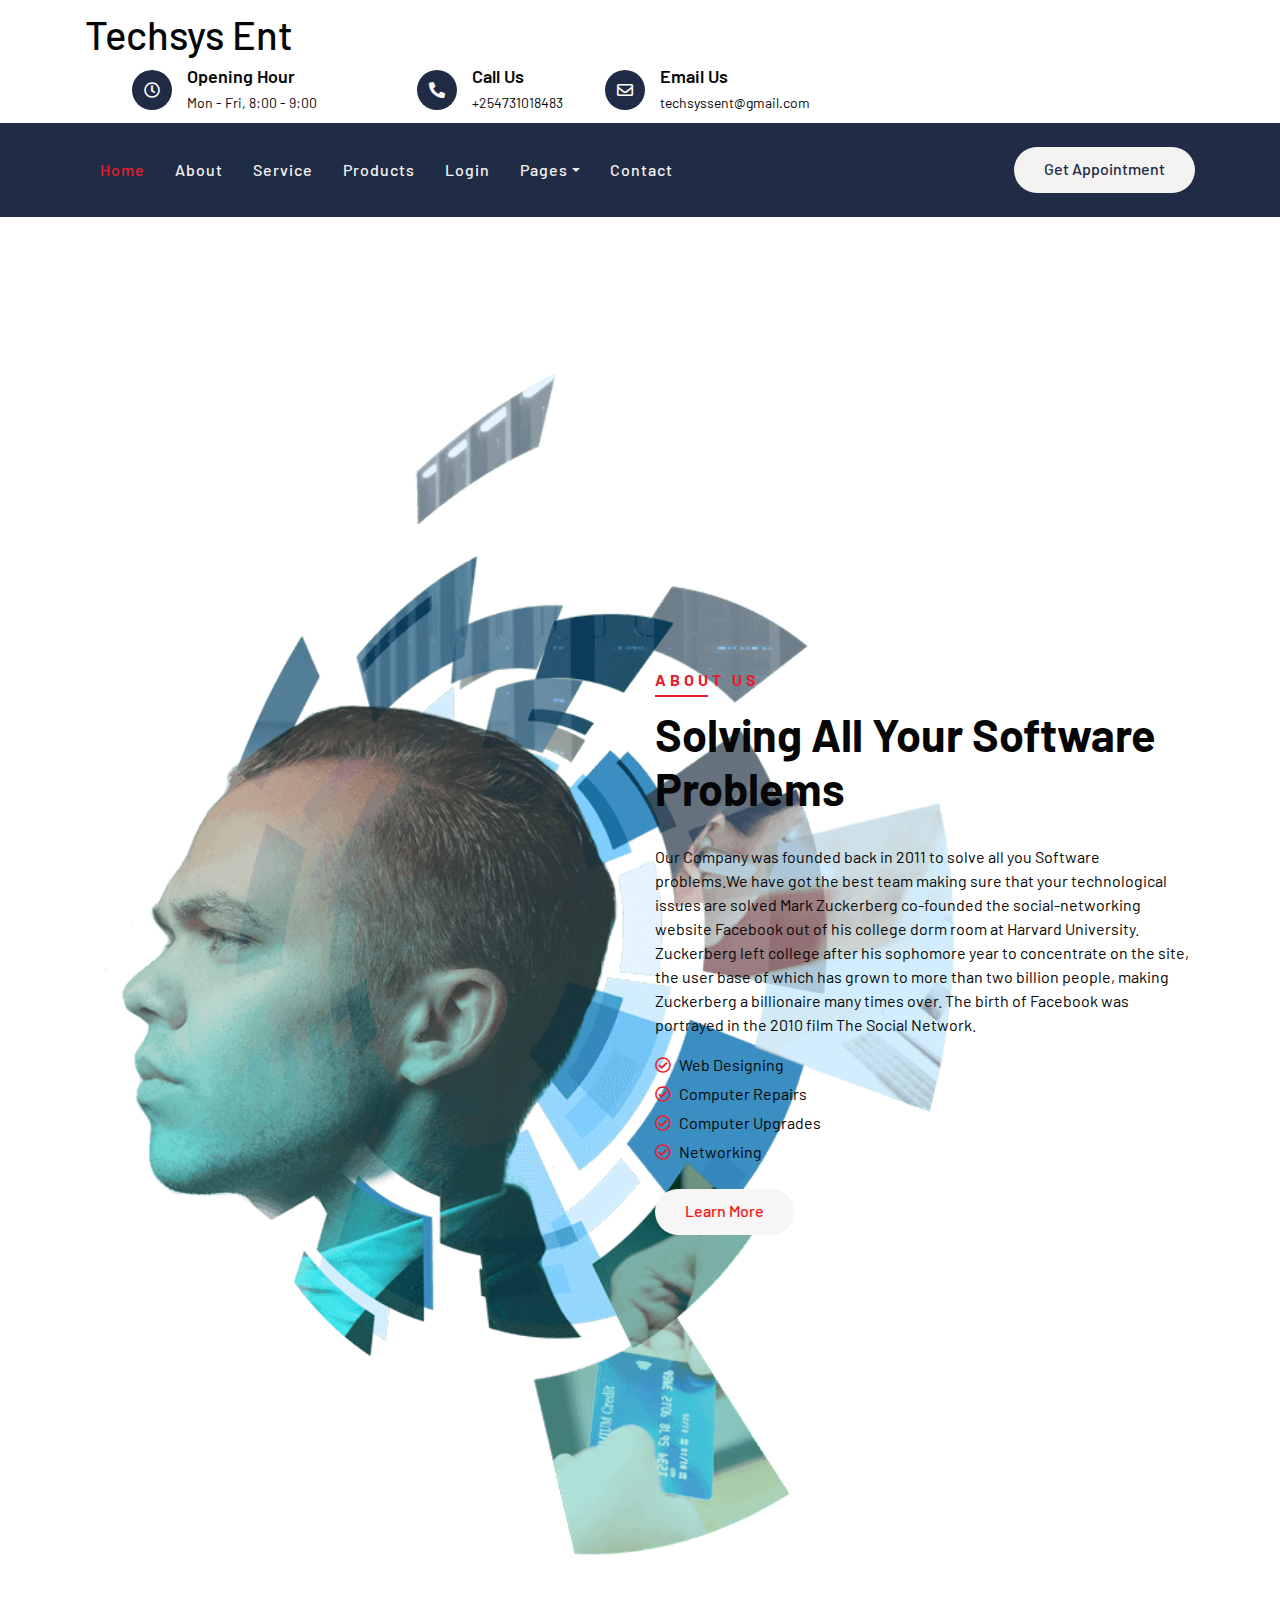
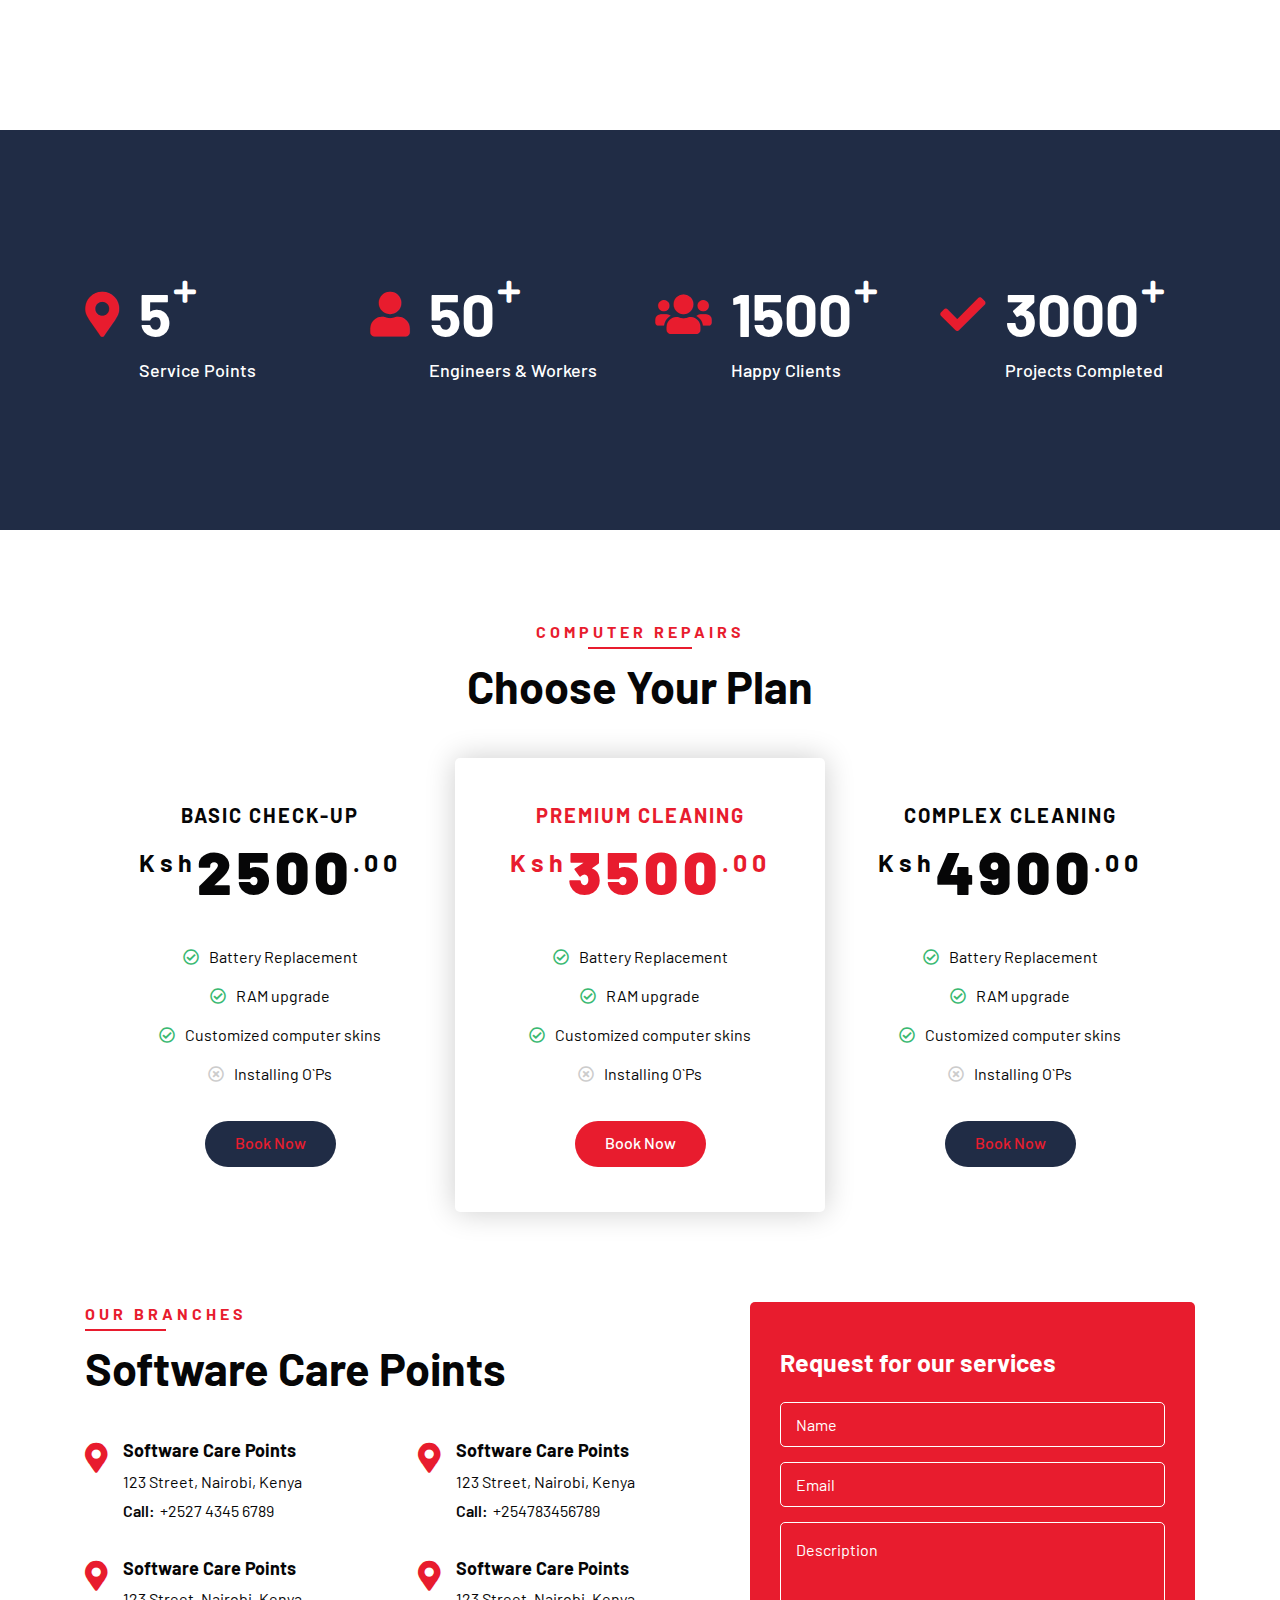
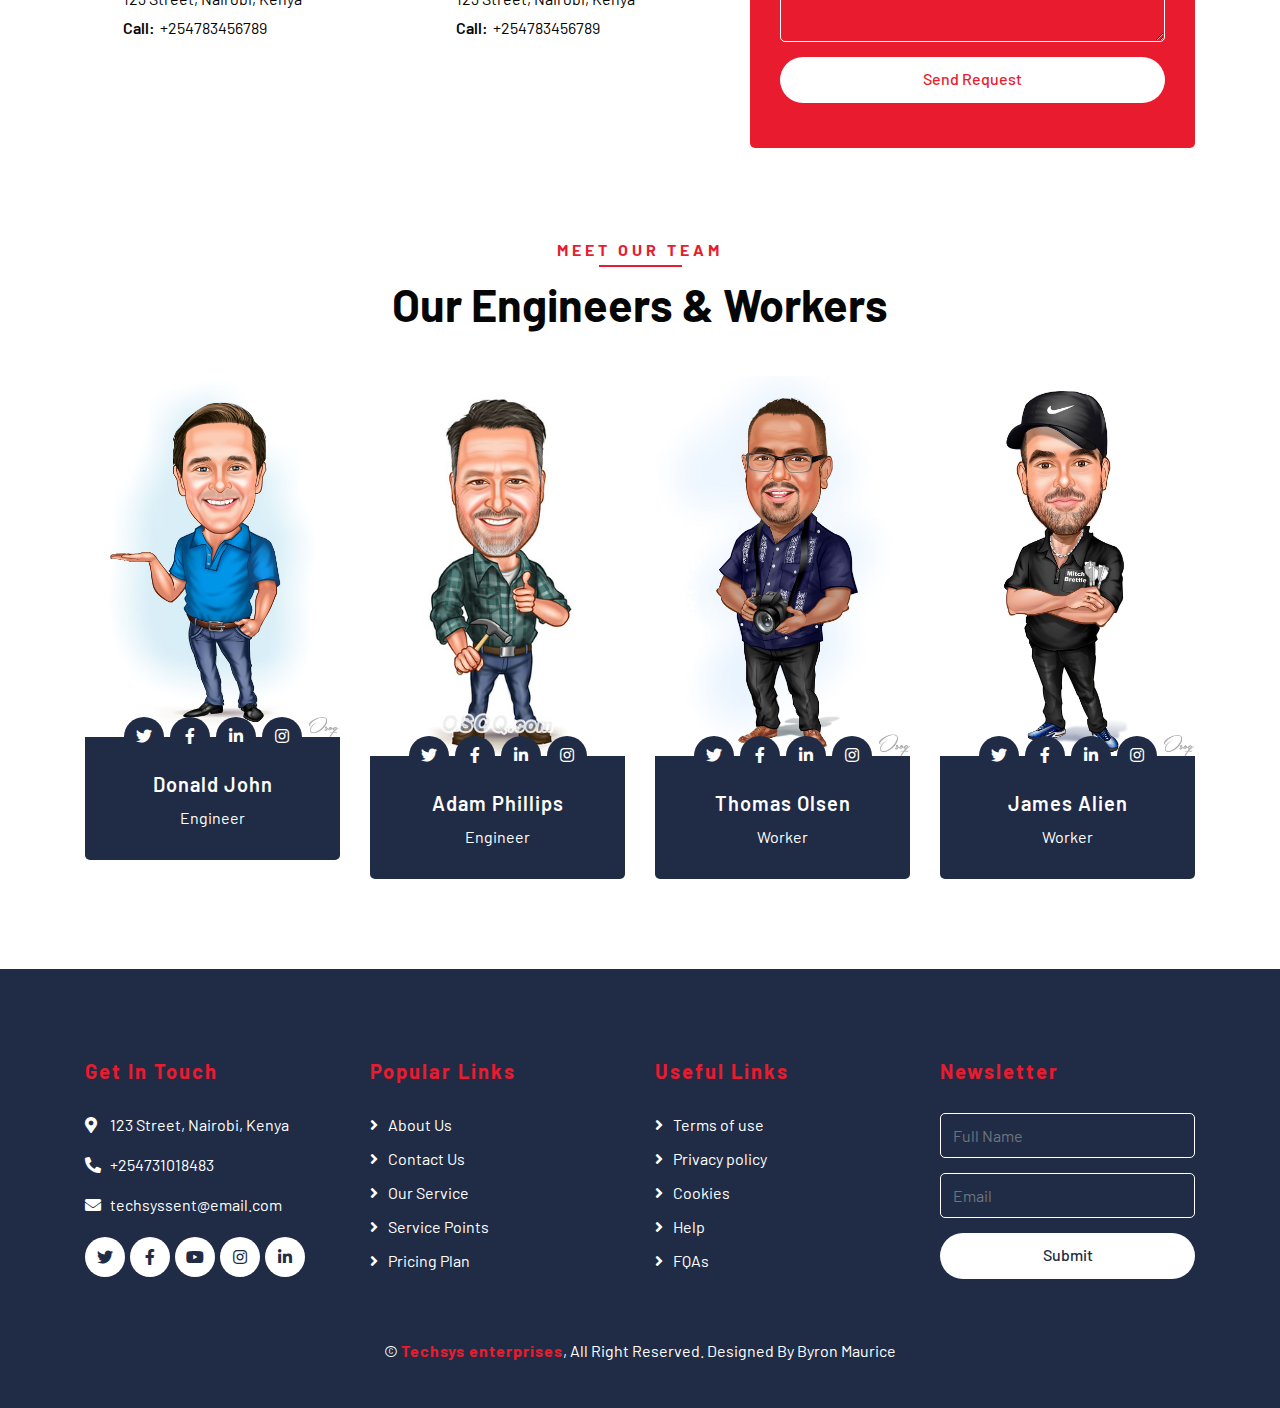
==== public/index.html @ 06f4c995 "starting file" ====
<!DOCTYPE html>
<html lang="en">
    <head>

    <br>
        <meta charset="utf-8">
        <title>Techsys Enterprises</title>
        <meta content="width=device-width, initial-scale=1.0" name="viewport">
        <meta content="Techsys Enterprises" name="keywords">
        <meta content="Techsys Enterprises" name="description">

       
        
        <!-- Google Font -->
        <link href="https://fonts.googleapis.com/css2?family=Barlow:wght@400;500;600;700;800;900&display=swap" rel="stylesheet"> 
        
        <!-- CSS Libraries -->
        <link href="https://stackpath.bootstrapcdn.com/bootstrap/4.4.1/css/bootstrap.min.css" rel="stylesheet">
        <link href="https://cdnjs.cloudflare.com/ajax/libs/font-awesome/5.10.0/css/all.min.css" rel="stylesheet">
        <link href="lib/flaticon/font/flaticon.css" rel="stylesheet">
        <link href="lib/animate/animate.min.css" rel="stylesheet">
        <link href="lib/owlcarousel/assets/owl.carousel.min.css" rel="stylesheet">

        <!-- Template Stylesheet -->
        <link href="css/style.css" rel="stylesheet">
    </head>

    <body>
        <!-- Top Bar Start -->
        <div class="top-bar">
            <div class="container">
                <div class="row align-items-center">
                    <div class="col-lg-4 col-md-12">
                        
                            <a href="index.html">
                                <h1>Techsys <span>Ent</span></h1>
                               
                            </a>
                        </div>
                    </div>
                    <div class="col-lg-8 col-md-7 d-none d-lg-block">
                        <div class="row">
                            <div class="col-4">
                                <div class="top-bar-item">
                                    <div class="top-bar-icon">
                                        <i class="far fa-clock"></i>
                                    </div>
                                    <div class="top-bar-text">
                                        <h3>Opening Hour</h3>
                                        <p>Mon - Fri, 8:00 - 9:00</p>
                                    </div>
                                </div>
                            </div>
                            <div class="col-4">
                                <div class="top-bar-item">
                                    <div class="top-bar-icon">
                                        <i class="fa fa-phone-alt"></i>
                                    </div>
                                    <div class="top-bar-text">
                                        <h3>Call Us</h3>
                                        <p>+254731018483</p>
                                    </div>
                                </div>
                            </div>
                            <div class="col-4">
                                <div class="top-bar-item">
                                    <div class="top-bar-icon">
                                        <i class="far fa-envelope"></i>
                                    </div>
                                    <div class="top-bar-text">
                                        <h3>Email Us</h3>
                                        <p>techsyssent@gmail.com</p>
                                    </div>
                                </div>
                            </div>
                        </div>
                    </div>
                </div>
            </div>
        </div>
        
        
        
        
       <br> 
        
        <!-- Top Bar End -->

        <!-- Nav Bar Start -->
        <div class="nav-bar">
            <div class="container">
                <nav class="navbar navbar-expand-lg bg-dark navbar-dark">
                    <a href="#" class="navbar-brand">MENU</a>
                    <button type="button" class="navbar-toggler" data-toggle="collapse" data-target="#navbarCollapse">
                        <span class="navbar-toggler-icon"></span>
                    </button>

                    <div class="collapse navbar-collapse justify-content-between" id="navbarCollapse">
                        <div class="navbar-nav mr-auto">
                            <a href="index.html" class="nav-item nav-link active">Home</a>
                            <a href="about.html" class="nav-item nav-link">About</a>
                            <a href="service/index.html" class="nav-item nav-link">Service</a>
                            <a href="products.html" class="nav-item nav-link">Products</a>
                            <a href="login form/index.html" class="nav-item nav-link">Login</a>
                            <div class="nav-item dropdown">
                                <a href="#" class="nav-link dropdown-toggle" data-toggle="dropdown">Pages</a>
                                <div class="dropdown-menu">
                                    <a href="upstairs/blog.html" class="dropdown-item">Blog Grid</a>
                                    
                                    <a href="upstairs/booking.html" class="dropdown-item">Schedule Booking</a>
                                </div>
                            </div>
                            <a href="contact.html" class="nav-item nav-link">Contact</a>
                        </div>
                        <div class="ml-auto">
                            <a class="btn btn-custom" href="/home/byron/development/upstairs/appointment form/index.html">Get Appointment</a>
                        </div>
                    </div>
                </nav>
            </div>
        </div>
        <!-- Nav Bar End -->

              <!--About start-->          
        <div class="about">
            <div class="container">
                <div class="row align-items-center">
                    <div class="col-lg-6">
                        <div class="about (2)-img">
                            <img src="img/about (4).png" alt="Image">
                        </div>
                    </div>
                    <div class="col-lg-6">
                        <div class="section-header text-left">
                            <p>About Us</p>
                            <h2>Solving all Your software Problems</h2>
                        </div>
                        <div class="about-content">
                            <p>
                                Our Company was founded back in 2011 to solve all you Software problems.We have got the best team making sure that your technological issues are solved
                            
                                Mark Zuckerberg co-founded the social-networking website Facebook out of his college dorm room at Harvard University. Zuckerberg left college after his sophomore year to concentrate on the site, the user base of which has grown to more than two billion people, making Zuckerberg a billionaire many times over. The birth of Facebook was portrayed in the 2010 film The Social Network.
                            </p>

                            <ul>
                                    <li><i class="far fa-check-circle"></i>Web Designing</li>
                                    <li><i class="far fa-check-circle"></i>Computer Repairs</li>
                                    <li><i class="far fa-check-circle"></i>Computer Upgrades</li>
                                    <li><i class="far fa-check-circle"></i>Networking</li>
                            </ul>
                            <a class="btn btn-custom" href="about.html">Learn More</a>
                        
                        </div>
                    </div>
                </div>
            </div>
        </div>

            <!--About end-->
        <!-- Facts Start -->
        <div class="facts" data-parallax="scroll" data-image-src="img/facts.jpg">
            <div class="container">
                <div class="row">
                    <div class="col-lg-3 col-md-6">
                        <div class="facts-item">
                            <i class="fa fa-map-marker-alt"></i>
                            <div class="facts-text">
                                <h3 data-toggle="counter-up">5</h3>
                                <p>Service Points</p>
                            </div>
                        </div>
                    </div>
                    <div class="col-lg-3 col-md-6">
                        <div class="facts-item">
                            <i class="fa fa-user"></i>
                            <div class="facts-text">
                                <h3 data-toggle="counter-up">50</h3>
                                <p>Engineers & Workers</p>
                            </div>
                        </div>
                    </div>
                    <div class="col-lg-3 col-md-6">
                        <div class="facts-item">
                            <i class="fa fa-users"></i>
                            <div class="facts-text">
                                <h3 data-toggle="counter-up">1500</h3>
                                <p>Happy Clients</p>
                            </div>
                        </div>
                    </div>
                    <div class="col-lg-3 col-md-6">
                        <div class="facts-item">
                            <i class="fa fa-check"></i>
                            <div class="facts-text">
                                <h3 data-toggle="counter-up">3000</h3>
                                <p>Projects Completed</p>
                            </div>
                        </div>
                    </div>
                </div>
            </div>
        </div>
        <!-- Facts End -->
        
        
        <!-- Price Start -->
        <div class="price">
            <div class="container">
                <div class="section-header text-center">
                    <p>Computer Repairs</p>
                    <h2>Choose Your Plan</h2>
                </div>
                <div class="row">
                    <div class="col-md-4">
                        <div class="price-item">
                            <div class="price-header">
                                <h3>Basic Check-up</h3>
                                <h2><span>Ksh</span><strong>2500</strong><span>.00</span></h2>
                            </div>
                            <div class="price-body">
                                <ul>
                                    <li><i class="far fa-check-circle"></i>Battery Replacement</li>
                                    <li><i class="far fa-check-circle"></i>RAM upgrade</li>
                                    <li><i class="far fa-check-circle"></i>Customized computer skins</li>
                                    <li><i class="far fa-times-circle"></i>Installing O`Ps</li>
                                   
                                </ul>
                            </div>
                            <div class="price-footer">
                                <a class="btn btn-custom" href="appointment form/index.html">Book Now</a>
                            </div>
                        </div>
                    </div>
                    <div class="col-md-4">
                        <div class="price-item featured-item">
                            <div class="price-header">
                                <h3>Premium Cleaning</h3>
                                <h2><span>Ksh</span><strong>3500</strong><span>.00</span></h2>
                            </div>
                            <div class="price-body">
                                <ul>
                                    <li><i class="far fa-check-circle"></i>Battery Replacement</li>
                                    <li><i class="far fa-check-circle"></i>RAM upgrade</li>
                                    <li><i class="far fa-check-circle"></i>Customized computer skins</li>
                                    <li><i class="far fa-times-circle"></i>Installing O`Ps</li>
                                </ul>
                            </div>
                            <div class="price-footer">
                                <a class="btn btn-custom" href="appointment form/index.html">Book Now</a>
                            </div>
                        </div>
                    </div>
                    <div class="col-md-4">
                        <div class="price-item">
                            <div class="price-header">
                                <h3>Complex Cleaning</h3>
                                <h2><span>Ksh</span><strong>4900</strong><span>.00</span></h2>
                            </div>
                            <div class="price-body">
                                <ul>
                                    <li><i class="far fa-check-circle"></i>Battery Replacement</li>
                                    <li><i class="far fa-check-circle"></i>RAM upgrade</li>
                                    <li><i class="far fa-check-circle"></i>Customized computer skins</li>
                                    <li><i class="far fa-times-circle"></i>Installing O`Ps</li>
                                </ul>
                            </div>
                            <div class="price-footer">
                                <a class="btn btn-custom" href="appointment form/index.html">Book Now</a>
                            </div>
                        </div>
                    </div>
                </div>
            </div>
        </div>
        <!-- Price End -->
        
        
        <!-- Location Start -->
        <div class="location">
            <div class="container">
                <div class="row">
                    <div class="col-lg-7">
                        <div class="section-header text-left">
                            <p>Our Branches</p>
                            <h2>Software Care Points</h2>
                        </div>
                        <div class="row">
                            <div class="col-md-6">
                                <div class="location-item">
                                    <i class="fa fa-map-marker-alt"></i>
                                    <div class="location-text">
                                        <h3>Software Care Points</h3>
                                        <p>123 Street, Nairobi, Kenya</p>
                                        <p><strong>Call:</strong>+2527 4345 6789</p>
                                    </div>
                                </div>
                            </div>
                            <div class="col-md-6">
                                <div class="location-item">
                                    <i class="fa fa-map-marker-alt"></i>
                                    <div class="location-text">
                                        <h3>Software Care Points</h3>
                                        <p>123 Street, Nairobi, Kenya</p>
                                        <p><strong>Call:</strong>+254783456789</p>
                                    </div>
                                </div>
                            </div>
                            <div class="col-md-6">
                                <div class="location-item">
                                    <i class="fa fa-map-marker-alt"></i>
                                    <div class="location-text">
                                        <h3>Software Care Points</h3>
                                        <p>123 Street, Nairobi, Kenya</p>
                                        <p><strong>Call:</strong>+254783456789</p>
                                    </div>
                                </div>
                            </div>
                            <div class="col-md-6">
                                <div class="location-item">
                                    <i class="fa fa-map-marker-alt"></i>
                                    <div class="location-text">
                                        <h3>Software Care Points</h3>
                                        <p>123 Street, Nairobi, Kenya</p>
                                        <p><strong>Call:</strong>+254783456789</p>
                                    </div>
                                </div>
                            </div>
                        </div>
                    </div>
                    <div class="col-lg-5">
                        <div class="location-form">
                            <h3>Request for our services</h3>
                            <form>
                                <div class="control-group">
                                    <input type="text" class="form-control" placeholder="Name" required="required" />
                                </div>
                                <div class="control-group">
                                    <input type="email" class="form-control" placeholder="Email" required="required" />
                                </div>
                                <div class="control-group">
                                    <textarea class="form-control" placeholder="Description" required="required"></textarea>
                                </div>
                                <div>
                                    <button class="btn btn-custom" type="submit">Send Request</button>
                                </div>
                            </form>
                        </div>
                    </div>
                </div>
            </div>
        </div>
        <!-- Location End -->


        <!-- Team Start -->
        <div class="team">
            <div class="container">
                <div class="section-header text-center">
                    <p>Meet Our Team</p>
                    <h2>Our Engineers & Workers</h2>
                </div>
                <div class="row">
                    <div class="col-lg-3 col-md-6">
                        <div class="team-item">
                            <div class="team-img">
                                <img src="img/team-1.jfif" alt="">
                            </div>
                            <div class="team-text">
                                <h2>Donald John</h2>
                                <p>Engineer</p>
                                <div class="team-social">
                                    <a href="https://twitter.com/?lang=en"><i class="fab fa-twitter"></i></a>
                                    <a href="https://www.facebook.com/"><i class="fab fa-facebook-f"></i></a>
                                    <a href="https://ke.linkedin.com/"><i class="fab fa-linkedin-in"></i></a>
                                    <a href="https://www.instagram.com/"><i class="fab fa-instagram"></i></a>
                                </div>
                            </div>
                        </div>
                    </div>
                    <div class="col-lg-3 col-md-6">
                        <div class="team-item">
                            <div class="team-img">
                                <img src="img/team-2.jfif" height="380" width="200" alt="Team Image">
                            </div>
                            <div class="team-text">
                                <h2>Adam Phillips</h2>
                                <p>Engineer</p>
                                <div class="team-social">
                                    <a href="https://twitter.com/?lang=en"><i class="fab fa-twitter"></i></a>
                                    <a href="https://www.facebook.com/"><i class="fab fa-facebook-f"></i></a>
                                    <a href="https://ke.linkedin.com/"><i class="fab fa-linkedin-in"></i></a>
                                    <a href="https://www.instagram.com/"><i class="fab fa-instagram"></i></a>
                                </div>
                            </div>
                        </div>
                    </div>
                    <div class="col-lg-3 col-md-6">
                        <div class="team-item">
                            <div class="team-img">
                                <img src="img/team-3.jfif" height="380" alt="Team Image">
                            </div>
                            <div class="team-text">
                                <h2>Thomas Olsen</h2>
                                <p>Worker</p>
                                <div class="team-social">
                                    <a href="https://twitter.com/?lang=en"><i class="fab fa-twitter"></i></a>
                                    <a href="https://www.facebook.com/"><i class="fab fa-facebook-f"></i></a>
                                    <a href="https://ke.linkedin.com/"><i class="fab fa-linkedin-in"></i></a>
                                    <a href="https://www.instagram.com/"><i class="fab fa-instagram"></i></a>
                                </div>
                            </div>
                        </div>
                    </div>
                    <div class="col-lg-3 col-md-6">
                        <div class="team-item">
                            <div class="team-img">
                                <img src="img/team-4.jfif" height="380" width="250" alt="Team Image">
                            </div>
                            <div class="team-text">
                                <h2>James Alien</h2>
                                <p>Worker</p>
                                <div class="team-social">
                                    <a href="https://twitter.com/?lang=en"><i class="fab fa-twitter"></i></a>
                                    <a href="https://www.facebook.com/"><i class="fab fa-facebook-f"></i></a>
                                    <a href="https://ke.linkedin.com/"><i class="fab fa-linkedin-in"></i></a>
                                    <a href="https://www.instagram.com/"><i class="fab fa-instagram"></i></a>
                                </div>
                            </div>
                        </div>
                    </div>
                </div>
            </div>
        </div>
        <!-- Team End -->
        
        
       


        

        <!-- Footer Start -->
        <div class="footer">
            <div class="container">
                <div class="row">
                    <div class="col-lg-3 col-md-6">
                        <div class="footer-contact">
                            <h2>Get In Touch</h2>
                            <p><i class="fa fa-map-marker-alt"></i>123 Street, Nairobi, Kenya</p>
                            <p><i class="fa fa-phone-alt"></i>+254731018483</p>
                            <p><i class="fa fa-envelope"></i>techsyssent@email.com</p>
                            <div class="footer-social">
                                <a class="btn" href="https://twitter.com/?lang=en"><i class="fab fa-twitter"></i></a>
                                <a class="btn" href="https://www.facebook.com/"><i class="fab fa-facebook-f"></i></a>
                                <a class="btn" href="https://www.youtube.com/"><i class="fab fa-youtube"></i></a>
                                <a class="btn" href="https://www.instagram.com/"><i class="fab fa-instagram"></i></a>
                                <a class="btn" href="https://ke.linkedin.com/"><i class="fab fa-linkedin-in"></i></a>
                            </div>
                        </div>
                    </div>
                    <div class="col-lg-3 col-md-6">
                        <div class="footer-link">
                            <h2>Popular Links</h2>
                            <a href="about.html">About Us</a>
                            <a href="contact.html">Contact Us</a>
                            <a href="service/index.html">Our Service</a>
                            <a href="index.html">Service Points</a>
                            <a href="index.html">Pricing Plan</a>
                        </div>
                    </div>
                    <div class="col-lg-3 col-md-6">
                        <div class="footer-link">
                            <h2>Useful Links</h2>
                            <a href="">Terms of use</a>
                            <a href="">Privacy policy</a>
                            <a href="">Cookies</a>
                            <a href="">Help</a>
                            <a href="">FQAs</a>
                        </div>
                    </div>
                    <div class="col-lg-3 col-md-6">
                        <div class="footer-newsletter">
                            <h2>Newsletter</h2>
                            <form>
                                <input class="form-control" placeholder="Full Name">
                                <input class="form-control" placeholder="Email">
                                <button class="btn btn-custom">Submit</button>
                            </form>
                        </div>
                    </div>
                </div>
            </div>
            <div class="container copyright">
                <p>&copy; <a href="#">Techsys enterprises</a>, All Right Reserved. Designed By 
                Byron Maurice</p>
            </div>
        </div>
        <!-- Footer End -->
        
        <!-- Back to top button -->
        <a href="#" class="back-to-top"><i class="fa fa-chevron-up"></i></a>
        
        <!-- Pre Loader -->
        <div id="loader" class="show">
            <div class="loader"></div>
        </div>

        <!-- JavaScript Libraries -->
        <script src="https://code.jquery.com/jquery-3.4.1.min.js"></script>
        <script src="https://stackpath.bootstrapcdn.com/bootstrap/4.4.1/js/bootstrap.bundle.min.js"></script>
        <script src="lib/easing/easing.min.js"></script>
        <script src="lib/owlcarousel/owl.carousel.min.js"></script>
        <script src="lib/waypoints/waypoints.min.js"></script>
        <script src="lib/counterup/counterup.min.js"></script>
        
        <!-- Contact Javascript File -->
        <script src="mail/jqBootstrapValidation.min.js"></script>
        <script src="mail/contact.js"></script>

        <!-- Template Javascript -->
        <script src="js/main.js"></script>
    </body>
</html>
---- public/lib/flaticon/font/flaticon.css ----
/*
  	Flaticon icon font: Flaticon
  	Creation date: 11/10/2020 08:08
  	*/

@font-face {
  font-family: "Flaticon";
  src: url("./Flaticon.eot");
  src: url("./Flaticon.eot?#iefix") format("embedded-opentype"),
       url("./Flaticon.woff2") format("woff2"),
       url("./Flaticon.woff") format("woff"),
       url("./Flaticon.ttf") format("truetype"),
       url("./Flaticon.svg#Flaticon") format("svg");
  font-weight: normal;
  font-style: normal;
}

@media screen and (-webkit-min-device-pixel-ratio:0) {
  @font-face {
    font-family: "Flaticon";
    src: url("./Flaticon.svg#Flaticon") format("svg");
  }
}

[class^="flaticon-"]:before, [class*=" flaticon-"]:before,
[class^="flaticon-"]:after, [class*=" flaticon-"]:after {   
  font-family: Flaticon;
        font-size: 20px;
font-style: normal;
margin-left: 20px;
}

.flaticon-car-wash-1:before { content: "\f100"; }
.flaticon-car-service:before { content: "\f101"; }
.flaticon-seat:before { content: "\f102"; }
.flaticon-car-service-1:before { content: "\f103"; }
.flaticon-car-wash:before { content: "\f104"; }
.flaticon-brush:before { content: "\f105"; }
.flaticon-vacuum-cleaner:before { content: "\f106"; }
.flaticon-brush-1:before { content: "\f107"; }
.flaticon-car-service-2:before { content: "\f108"; }
.flaticon-car-service-3:before { content: "\f109"; }
---- public/css/style.css ----
/*******************************/
/********* General CSS *********/
/*******************************/
body {
    color: #070707;
    font-weight: 400;
    background: #ffffff;
    font-family: 'Barlow', sans-serif;
}

h1,
h2, 
h3, 
h4,
h5, 
h6 {
    color: #060607;
}

a {
    color: #1459ee;
    transition: .3s;
}

a:hover,
a:active,
a:focus {
    color: #413f3f;
    outline: none;
    text-decoration: none;
}

.btn.btn-custom {
    padding: 10px 30px 12px 30px;
    text-align: center; 
    font-size: 16px;
    font-weight: 500;
    color: #f51717;
    background: #f7f5f5;
    border: none;
    border-radius: 60px;
    box-shadow: inset 0 0 0 0 #0abbe7;
    transition: ease-out 0.5s;
    -webkit-transition: ease-out 0.5s;
    -moz-transition: ease-out 0.5s;
}

.btn.btn-custom:hover {
    color: #E81C2E;
    background: #202C45;
    box-shadow: inset 200px 0 0 0 #202C45;
}

.btn:focus,
.form-control:focus {
    box-shadow: none;
}

.container-fluid {
    max-width: 1366px;
}

[class^="flaticon-"]:before, [class*=" flaticon-"]:before,
[class^="flaticon-"]:after, [class*=" flaticon-"]:after {   
    font-size: inherit;
    margin-left: 0;
}


/**********************************/
/****** Loader & Back to Top ******/
/**********************************/
#loader {
    position: fixed;
    top: 0;
    right: 0;
    bottom: 0;
    left: 0;
    display: flex;
    align-items: right;
    justify-content: center;
    background: #ffffff;
    opacity: 0;
    visibility: hidden;
    -webkit-transition: opacity .3s ease-out, visibility 0s linear .3s;
    -o-transition: opacity .3s ease-out, visibility 0s linear .3s;
    transition: opacity .3s ease-out, visibility 0s linear .3s;
    z-index: 999;
}

#loader.show {
    -webkit-transition: opacity .6s ease-out, visibility 0s linear 0s;
    -o-transition: opacity .6s ease-out, visibility 0s linear 0s;
    transition: opacity .6s ease-out, visibility 0s linear 0s;
    visibility: visible;
    opacity: 1;
}

#loader .loader {
    position: relative;
    width: 45px;
    height: 45px;
    border: 5px solid #dddddd;
    border-top: 5px solid #E81C2E;
    border-radius: 50%;
    -webkit-animation: spin 2s linear infinite;
    animation: spin 2s linear infinite;
}

@-webkit-keyframes spin {
    0% { -webkit-transform: rotate(0deg); }
    100% { -webkit-transform: rotate(360deg); }
}

@keyframes spin {
    0% { transform: rotate(0deg); }
    100% { transform: rotate(360deg); }
}

.back-to-top {
    position: fixed;
    display: none;
    width: 44px;
    height: 44px;
    text-align: center;
    line-height: 1;
    font-size: 22px;
    right: 15px;
    bottom: 15px;
    transition: .5s;
    background: #E81C2E;
    border-radius: 44px;
    z-index: 9;
}

.back-to-top i {
    color: #ffffff;
    padding-top: 10px;
}

.back-to-top:hover {
    background: #312c2c;
}


/**********************************/
/********** Top Bar CSS ***********/
/**********************************/
.top-bar {
    position: relative;
    height: 75px;
    display: flex;
    align-items: center;
    background: #ffffff;
}

.top-bar .logo {
    text-align: left;
    overflow: hidden;
}

.top-bar .logo h1 {
    margin: -4px 0 0 0;
    color: #E81C2E;
    font-size: 50px;
    line-height: 50px;
    font-weight: 800;
    letter-spacing: 1px;
    font-style: italic;
}

.top-bar .logo h1 span {
    color: #202C45;
}

.top-bar .logo img {
    max-width: 100%;
    max-height: 60px;
}

.top-bar .top-bar-item {
    display: flex;
    align-items: center;
    justify-content: flex-end;
}

.top-bar .top-bar-icon {
    width: 40px;
    height: 40px;
    display: flex;
    align-items: center;
    justify-content: center;
    background: #202C45;
    border-radius: 40px;
}

.top-bar .top-bar-icon i {
    margin: 0;
    color: #ffffff;
    font-size: 16px;
}

.top-bar .top-bar-text {
    padding-left: 15px;
}

.top-bar .top-bar-text h3 {
    margin: 0 0 5px 0;
    font-size: 18px;
    font-weight: 600;
}

.top-bar .top-bar-text p {
    margin: 0;
    font-size: 14px;
    font-weight: 400;
}

@media (max-width: 991.98px) {
    .top-bar .logo {
        text-align: center;
    }
}


/**********************************/
/*********** Nav Bar CSS **********/
/**********************************/
.nav-bar {
    position: relative;
    background: #202C45;
}

.nav-bar.nav-sticky {
    position: fixed;
    width: 100%;
    top: 0;
    left: 0;
    box-shadow: 0 2px 5px rgba(0, 0, 0, .3);
    z-index: 999;
}

.nav-bar .navbar {
    padding: 20px 0;
    background: #202C45 !important;
    transition: .3s;
}

.nav-bar.nav-sticky .navbar {
    padding: 5px 0;
}

.navbar-dark .navbar-nav .nav-link,
.navbar-dark .navbar-nav .nav-link:focus,
.navbar-dark .navbar-nav .nav-link:hover,
.navbar-dark .navbar-nav .nav-link.active {
    color: #f7f2f2;
    padding: 15px;
    font-weight: 500;
    letter-spacing: 1px;
}

.navbar-dark .navbar-nav .nav-link:hover,
.navbar-dark .navbar-nav .nav-link.active {
    color: #E81C2E;
}




.nav-bar .btn.btn-custom {
    color: #202C45;
    background: #f5f2f2;
    box-shadow: inset 0 0 0 0 #E81C2E;
}

.nav-bar .btn:hover {
    color: #ffffff;
    background: #f50216;
    box-shadow: inset 200px 0 0 0 #213a5c;
}

@media (min-width: 992px) {
    .nav-bar .navbar-brand {
        display: none;
    }
}

@media (max-width: 991.98px) {
    .navbar-dark .navbar-nav .nav-link,
    .navbar-dark .navbar-nav .nav-link:focus,
    .navbar-dark .navbar-nav .nav-link:hover,
    .navbar-dark .navbar-nav .nav-link.active {
        padding: 5px 0;
    }
    
    .nav-bar .dropdown-menu {
        box-shadow: none;
    }
    
    .nav-bar .btn {
        display: none;
    }
}


/*******************************/
/********** Hero CSS ***********/
/*******************************/
.carousel {
    position: relative;
    width: 100%;
    min-height: 400px;
    background: #ffffff;
    margin-bottom: 45px;
}

.carousel .container-fluid {
    padding: 0;
}

.carousel .carousel-item {
    position: relative;
    width: 100%;
    min-height: 400px;
    display: flex;
    align-items: center;
    justify-content: center;
    flex-direction: column;
}

.carousel .carousel-img {
    position: relative;
    width: 100%;
    height: 100%;
    min-height: 400px;
    text-align: right;
    overflow: hidden;
}

.carousel .carousel-img::after {
    position: absolute;
    content: "";
    top: 0;
    right: 0;
    bottom: 0;
    left: 0;
    background: rgba(0, 0, 0, .5);
    z-index: 1;
}

.carousel .carousel-img img {
    width: 100%;
    height: 100%;
    object-fit: cover;
}

.carousel .carousel-text {
    position: absolute;
    max-width: 992px;
    padding: 0 15px;
    text-align: center;
    display: flex;
    align-items: center;
    justify-content: center;
    flex-direction: column;
    z-index: 2;
}

.carousel .carousel-text h3 {
    color: #E81C2E;
    font-size: 20px;
    font-weight: 700;
    letter-spacing: 4px;
    text-transform: uppercase;
    margin-bottom: 0px;
}

.carousel .carousel-text h1 {
    color: #ffffff;
    font-size: 90px;
    font-weight: 700;
    margin-bottom: 20px;
    text-transform: capitalize;
}

.carousel .carousel-text p {
    max-width: 500px;
    color: #ffffff;
    font-size: 18px;
    margin-bottom: 40px;
}

.carousel .btn.btn-custom {
    padding: 20px 45px 22px 45px;
    color: #ffffff;
}

.carousel .btn.btn-custom:hover {
    color: #E81C2E;
}

.carousel .owl-nav {
    position: absolute;
    width: 100%;
    height: 50px;
    top: calc(50% - 25px);
    left: 0;
    display: flex;
    justify-content: space-between;
    z-index: 9;
}

.carousel .owl-nav .owl-prev,
.carousel .owl-nav .owl-next {
    width: 50px;
    height: 50px;
    display: flex;
    align-items: center;
    justify-content: center;
    color: #f8f5f5;
    border-radius: 50px;
    background: rgba(256, 256, 256, .2);
    font-size: 22px;
    transition: .5s;
}

.carousel .owl-nav .owl-prev {
    margin-left: 30px;
}

.carousel .owl-nav .owl-next {
    margin-right: 30px;
}

.carousel .owl-nav .owl-prev:hover,
.carousel .owl-nav .owl-next:hover {
    color: #ffffff;
    background: #E81C2E;
}

.carousel .animated {
    -webkit-animation-duration: 1s;
    animation-duration: 1s;
}

@media (max-width: 991.98px) {
    .carousel .carousel-text h3 {
        margin-bottom: 5px;
    }
    
    .carousel .carousel-text h1 {
        font-size: 60px;
    }
    
    .carousel .carousel-text p {
        font-size: 16px;
    }
    
    .carousel .carousel-text .btn {
        padding: 12px 30px;
        font-size: 15px;
        letter-spacing: 0;
    }
}

@media (max-width: 767.98px) {
    .carousel .carousel-text h3 {
        font-size: 18px;
        letter-spacing: 2px;
        margin-bottom: 15px;
    }
    
    .carousel .carousel-text h1 {
        font-size: 45px;
    }
    
    .carousel .carousel-text .btn {
        padding: 10px 25px;
        font-size: 15px;
        letter-spacing: 0;
    }
}

@media (max-width: 575.98px) {
    .carousel .carousel-text h3 {
        font-size: 14px;
        letter-spacing: 1px;
        margin-bottom: 10px;
    }
    
    .carousel .carousel-text h1 {
        font-size: 30px;
        margin-bottom: 15px;
    }
    
    .carousel .carousel-text p {
        margin-bottom: 25px;
    }
    
    .carousel .carousel-text .btn {
        padding: 8px 20px;
        font-size: 14px;
        letter-spacing: 0;
    }
}


/*******************************/
/******* Page Header CSS *******/
/*******************************/
.page-header {
    position: relative;
    margin-bottom: 45px;
    padding: 90px 0;
    text-align: center;
    background: #202C45;
    border-top: 1px dotted #ffffff;
}

.page-header h2 {
    position: relative;
    color: #ffffff;
    font-size: 60px;
    font-weight: 700;
    margin-bottom: 20px;
    padding-bottom: 5px;
}

.page-header h2::after {
    position: absolute;
    content: "";
    width: 100px;
    height: 2px;
    left: calc(50% - 50px);
    bottom: 0;
    background: #ffffff;
}

.page-header a {
    position: relative;
    padding: 0 12px;
    font-size: 22px;
    color: #ffffff;
}

.page-header a:hover {
    color: #E81C2E;
}

.page-header a::after {
    position: absolute;
    content: "/";
    width: 8px;
    height: 8px;
    top: -2px;
    right: -7px;
    text-align: center;
    color: #ffffff;
}

.page-header a:last-child::after {
    display: none;
}

@media (max-width: 991.98px) {
    .page-header {
        padding: 60px 0;
    }
    
    .page-header h2 {
        font-size: 45px;
    }
    
    .page-header a {
        font-size: 20px;
    }
}

@media (max-width: 767.98px) {
    .page-header {
        padding: 45px 0;
    }
    
    .page-header h2 {
        font-size: 35px;
    }
    
    .page-header a {
        font-size: 18px;
    }
}


/*******************************/
/******* Section Header ********/
/*******************************/
.section-header {
    position: relative;
    width: 100%;
    max-width: 700px;
    margin: 0 auto 45px auto;
}

.section-header p {
    display: inline-block;
    margin-bottom: 10px;
    padding-bottom: 5px;
    position: relative;
    font-size: 16px;
    font-weight: 700;
    letter-spacing: 4px;
    text-transform: uppercase;
    color: #E81C2E;
}

.section-header p::after {
    position: absolute;
    content: "";
    width: 50%;
    height: 2px;
    left: 25%;
    bottom: 0;
    background: #E81C2E;
}

.section-header.text-left p::after {
    left: 0;
}

.section-header.text-right p::after {
    left: 50%;
}

.section-header h2 {
    margin: 0;
    font-size: 45px;
    font-weight: 700;
    text-transform: capitalize;
}

@media (max-width: 991.98px) {
    .section-header h2 {
        font-size: 45px;
    }
}

@media (max-width: 767.98px) {
    .section-header h2 {
        font-size: 40px;
    }
}

@media (max-width: 575.98px) {
    .section-header h2 {
        font-size: 35px;
    }
}


/*******************************/
/********** About CSS **********/
/*******************************/
.about {
    position: relative;
    width: 100%;
    padding: 45px 0 15px 0;
}

.about .section-header {
    margin-bottom: 30px;
    margin-left: 0;
}

.about .about-img img {
    width: 100%;
    border-radius: 5px;
    margin-bottom: 30px;
}

.about .about-content {
    margin-bottom: 30px;
}

.about .about-content ul {
    margin: 0;
    padding: 0;
    list-style: none;
    margin-bottom: 25px;
}

.about .about-content ul li {
    margin-bottom: 5px;
}

.about .about-content ul li i {
    margin-right: 8px;
    color: #E81C2E;
}


/*******************************/
/********* Service CSS *********/
/*******************************/
.service {
    position: relative;
    width: 100%;
    padding: 45px 0 0 0;
}

.service .service-item {
    position: relative;
    width: 100%;
    display: flex;
    flex-direction: column;
    margin-bottom: 45px;
}

.service .service-item i {
    color: #202C45;
    font-size: 75px;
    line-height: 75px;
    margin-bottom: 20px;
}

.service .service-item [class^="flaticon-"]::before {
    margin: 0;
    font-size: 60px;
    line-height: 60px;
    background-image: linear-gradient(#E81C2E, #202C45);
    -webkit-background-clip: text;
    -webkit-text-fill-color: transparent;
    transition: .5s;
}

.service .service-item h3 {
    margin-bottom: 10px;
    font-size: 20px;
    font-weight: 700;
    letter-spacing: 1px;
}

.service .service-item p {
    margin: 0;
}


/*******************************/
/********** Facts CSS **********/
/*******************************/
.facts {
    position: relative;
    width: 100%;
    min-height: 400px;
    margin: 45px 0;
    display: flex;
    align-items: center;
    background: #202C45;
}

.facts .facts-item {
    display: flex;
    flex-direction: row;
    margin: 25px 0;
}

.facts .facts-item i {
    margin-top: 15px;
    font-size: 45px;
    color: #E81C2E;
}

.facts .facts-text {
    padding-left: 20px;
}

.facts .facts-text h3 {
    position: relative;
    display: inline-block;
    color: #ffffff;
    font-size: 60px;
    font-weight: 700;
}

.facts .facts-text h3::after {
    position: absolute;
    content: "\f067";
    top: 0px;
    right: -25px;
    color: #ffffff;
    font-size: 25px;
    font-family: "Font Awesome 5 Free";
    font-weight: 900;
}

.facts .facts-text p {
    color: #ffffff;
    font-size: 18px;
    font-weight: 500;
    margin: 0;
}


/*******************************/
/********* Pricing CSS *********/
/*******************************/
.price {
    position: relative;
    width: 100%;
    padding: 45px 0 15px 0;
}

.price .row {
    padding: 0 15px;
}

.price .col-md-4 {
    padding: 0;
}

.price .price-item {
    position: relative;
    margin-bottom: 30px;
    background: #ffffff;
    border-radius: 5px;
    text-align: center;
}

.price .featured-item {
    box-shadow: 0 0 30px rgba(0, 0, 0, .2);
    z-index: 1;
}

.price .price-header {
    padding: 45px 0 30px 0;
}

.price .price-header h3 {
    font-size: 20px;
    font-weight: 700;
    letter-spacing: 2px;
    text-transform: uppercase;
}

.price .price-header h2 {
    display: flex;
    align-items: flex-start;
    justify-content: center;
    font-size: 60px;
    font-weight: 700;
    letter-spacing: 5px;
}

.price .price-header h2 span {
    font-size: 25px;
    line-height: 55px;
}

.price .price-item.featured-item h2,
.price .price-item.featured-item h3 {
    color: #E81C2E;
}

.price .price-body {
    padding: 0 0 20px 0;
}

.price .price-body ul {
    margin: 0;
    padding: 0;
    list-style: none;
}

.price .price-body ul li {
    padding: 0 0 15px 0;
}

.price .price-body ul li i {
    margin-right: 10px;
}

.price .price-body ul li i.fa-check-circle {
    color: #39B972;
}

.price .price-body ul li i.fa-times-circle {
    color: #cccccc;
}

.price .price-item .price-footer {
    padding-bottom: 45px;
}

.price .price-item .price-footer .btn.btn-custom {
    color: #E81C2E;
    background: #202C45;
    box-shadow: inset 0 0 0 0 #E81C2E;
}

.price .price-item .price-footer .btn.btn-custom:hover {
    color: #ffffff;
    background: #E81C2E;
    box-shadow: inset 200px 0 0 0 #E81C2E;
}

.price .price-item.featured-item .price-footer .btn.btn-custom {
    color: #ffffff;
    background: #E81C2E;
    box-shadow: inset 0 0 0 0 #202C45;
}

.price .price-item.featured-item .price-footer .btn.btn-custom:hover {
    color: #E81C2E;
    background: #202C45;
    box-shadow: inset 200px 0 0 0 #202C45;
}


/*******************************/
/******** Location CSS *********/
/*******************************/
.location {
    position: relative;
    width: 100%;
    padding: 45px 0;
}

.location .location-item {
    display: flex;
    margin-bottom: 30px;
}

.location .location-item i {
    padding-top: 3px;
    font-size: 30px;
    color: #E81C2E;
}

.location .location-text {
    padding-left: 15px;
}

.location .location-text h3 {
    font-size: 18px;
    font-weight: 700;
}

.location .location-text p {
    margin-bottom: 5px;
}

.location .location-text p strong {
    margin-right: 5px;
    font-weight: 600;
}

.location .location-form {
    padding: 45px 30px;
    background: #E81C2E;
    border-radius: 5px;
}

.location .location-form h3 {
    color: #ffffff;
    font-size: 25px;
    font-weight: 700;
    margin-bottom: 25px;
}

.location .location-form .control-group {
    margin-bottom: 15px;
}

.location .location-form .form-control {
    height: 45px;
    color: #ffffff;
    padding: 0 15px;
    border-radius: 5px;
    border: 1px solid #ffffff;
    background: transparent;
}

.location .location-form textarea.form-control {
    height: 120px;
    padding: 15px;
}

.location .location-form .form-control::placeholder {
    color: #ffffff;
    opacity: 1;
}

.location .location-form .form-control:-ms-input-placeholder,
.location .location-form .form-control::-ms-input-placeholder {
    color: #ffffff;
}

.location .location-form .btn.btn-custom {
    width: 100%;
    color: #E81C2E;
    background: #ffffff;
    box-shadow: inset 0 0 0 0 #202C45;
}

.location .location-form .btn.btn-custom:hover {
    color: #ffffff;
    background: #E81C2E;
    box-shadow: inset 400px 0 0 0 #202C45;
}

@media(min-width: 576px) and (max-width: 991.89px) {
    .location .location-form .btn.btn-custom:hover {
        box-shadow: inset 650px 0 0 0 #202C45;
    }
}


/*******************************/
/*********** Team CSS **********/
/*******************************/
.team {
    position: relative;
    width: 100%;
    padding: 45px 0 15px 0;
}

.team .team-item {
    position: relative;
    margin-bottom: 30px;
}

.team .team-img {
    position: relative;
    border-radius: 5px 5px 0 0;
    overflow: hidden;
}

.team .team-img img {
    width: 100%;
    transition: .3s;
}

.team .team-item:hover img {
    transform: scale(1.1);
}

.team .team-text {
    position: relative;
    width: 100%;
    padding: 35px 30px 30px 30px;
    text-align: center;
    background: #202C45;
    border-radius: 0 0 5px 5px;
    transition: .5s;
}

.team .team-item:hover .team-text {
    background: #E81C2E;
}

.team .team-text h2 {
    color: #ffffff;
    font-size: 20px;
    font-weight: 600;
    letter-spacing: 1px;
    margin-bottom: 10px;
}

.team .team-text p {
    margin: 0;
    color: #ffffff;
}

.team .team-social {
    position: absolute;
    width: 100%;
    height: 40px;
    top: -20px;
    left: 0;
    text-align: center;
    font-size: 0;
}

.team .team-social a {
    display: inline-block;
    width: 40px;
    height: 40px;
    margin: 0 3px;
    padding: 7px 0;
    text-align: center;
    font-size: 16px;
    color: #ffffff;
    background: #202C45;
    border-radius: 40px;
    transition: .5s;
}

.team .team-item:hover .team-social a {
    background: #E81C2E;
}

.team .team-social a:hover {
    color: #202C45;
}


/*******************************/
/******* Testimonial CSS *******/
/*******************************/
.testimonial {
    position: relative;
    width: 100%;
    padding: 45px 0;
}

.testimonial .testimonials-carousel {
    position: relative;
    width: calc(100% + 30px);
    margin: 0 -15px;
}

.testimonial .testimonial-item {
    position: relative;
    width: 100%;
    padding: 0 15px;
    display: flex;
}

.testimonial .testimonial-item img {
    width: 80px;
    height: 80px;
    border-radius: 80px;
    transform: scale(.8);
    transition: 2s;
}

.testimonial .owl-item.center .testimonial-item img {
    transform: scale(1);
}

.testimonial .testimonial-text {
    width: calc(100% - 100px);
    padding-left: 20px;
}

.testimonial .testimonial-text h3 {
    font-size: 18px;
    font-weight: 700;
    letter-spacing: 1px;
    margin-bottom: 5px;
}

.testimonial .testimonial-text h4 {
    color: #777777;
    font-size: 15px;
    font-weight: 400;
    font-style: italic;
    margin-bottom: 10px;
}

.testimonial .testimonial-text p {
    margin: 0;
}

.testimonial .testimonial-text p::before {
    content: "\f10d";
    font-size: 25px;
    font-family: "Font Awesome 5 Free";
    font-weight: 900;
    color: #E81C2E;
    margin-right: 10px;
}

.testimonial .owl-dots {
    margin-top: 15px;
    text-align: center;
}

.testimonial .owl-dot {
    display: inline-block;
    margin: 0 5px;
    width: 12px;
    height: 12px;
    border-radius: 10px;
    background: #dddddd;
}

.testimonial .owl-dot.active {
    background: #E81C2E;
}


/*******************************/
/*********** Blog CSS **********/
/*******************************/
.blog {
    position: relative;
    width: 100%;
    padding: 45px 0 0 0;
}

.blog .blog-item {
    margin-bottom: 45px;
}

.blog .blog-img {
    position: relative;
    width: 100%;
}

.blog .blog-img img {
    width: 100%;
    border-radius: 5px;
}

.blog .meta-date {
    position: absolute;
    width: 70px;
    height: 70px;
    bottom: 10%;
    left: calc(50% - 35px);
    display: flex;
    align-items: center;
    justify-content: center;
    flex-direction: column;
    border-radius: 70px;
    background: #202C45;
    color: #ffffff;
    opacity: 0;
    transition: .5s;
}

.blog .meta-date span {
    font-size: 14px;
    font-weight: 400;
    letter-spacing: 1px;
}

.blog .meta-date strong {
    font-size: 16px;
    font-weight: 700;
    line-height: 16px;
    letter-spacing: 3px;
    text-transform: uppercase;
}

.blog .blog-item:hover .meta-date {
    bottom: calc(50% - 35px);
    opacity: 1;
}

.blog .blog-text {
    padding: 25px 0 20px 0;
}

.blog .blog-text h3 {
    font-size: 22px;
    font-weight: 700;
}

.blog .blog-text h3 a {
    color: #202C45;
}

.blog .blog-text h3 a:hover {
    color: #E81C2E;
}

.blog .blog-text p {
    margin: 0;
}

.blog .blog-meta {
    display: flex;
}

.blog .blog-meta p {
    margin: 0;
    font-size: 14px;
    line-height: 14px;
    padding: 0 10px;
    border-right: 1px solid rgba(0, 0, 0, .15);
}

.blog .blog-meta p:first-child {
    padding-left: 0;
}

.blog .blog-meta p:last-child {
    padding-right: 0;
    border: none;
}

.blog .blog-meta i {
    color: #999999;
    margin-right: 5px;
}

.blog .blog-meta a {
    color: #999999;
}

.blog .blog-meta a:hover {
    color: #E81C2E;
}

.blog .pagination {
    margin-bottom: 15px;
}

.blog .pagination .page-link {
    color: #202C45;
    border-radius: 0;
    border-color: #202C45;
}

.blog .pagination .page-link:hover,
.blog .pagination .page-item.active .page-link {
    color: #E81C2E;
    background: #202C45;
}

.blog .pagination .disabled .page-link {
    color: #999999;
}


/*******************************/
/********* Contact CSS *********/
/*******************************/
.contact {
    position: relative;
    width: 100%;
    padding: 45px 0;
}

.contact .contact-info {
    width: 100%;
    margin-bottom: 45px;
    padding: 35px 30px 10px 30px;
    border-radius: 5px;
    background: #202C45;
    
}

.contact .contact-info h2 {
    color: #ffffff;
    font-size: 25px;
    font-weight: 700;
    margin-bottom: 30px;
}

.contact .contact-info-item {
    display: flex;
    align-items: center;
    justify-content: flex-start;
    margin-bottom: 30px;
}

.contact .contact-info-icon {
    width: 50px;
    height: 50px;
    display: flex;
    align-items: center;
    justify-content: center;
    background: #ffffff;
    border-radius: 50px;
}

.contact .contact-info-icon i {
    margin: 0;
    color: #202C45;
    font-size: 16px;
}

.contact .contact-info-text {
    padding-left: 20px;
}

.contact .contact-info-text h3 {
    margin: 0 0 5px 0;
    color: #ffffff;
    font-size: 18px;
    font-weight: 700;
    letter-spacing: 1px;
}

.contact .contact-info-text p {
    margin: 0;
    color: #ffffff;
    font-size: 16px;
    font-weight: 500;
}

.contact .contact-form {
    position: relative;
    width: 100%;
    margin-bottom: 45px;
}

.contact .contact-form input {
    padding: 15px;
    border-radius: 5px;
    border: 1px solid #202C45;
}

.contact .contact-form textarea {
    height: 125px;
    padding: 8px 15px;
    border-radius: 5px;
    border: 1px solid #202C45;
}

.contact .help-block ul {
    margin: 0;
    padding: 0;
    list-style-type: none;
}

.contact iframe {
    width: 100%;
    height: 400px;
    border-radius: 5px;
}


/*******************************/
/******* Single Post CSS *******/
/*******************************/
.single {
    position: relative;
    padding: 45px 0;
}

.single .single-content {
    position: relative;
    margin-bottom: 30px;
    overflow: hidden;
}

.single .single-content img {
    margin-bottom: 20px;
    width: 100%;
    border-radius: 5px;
}

.single .single-tags {
    margin: -5px -5px 41px -5px;
    font-size: 0;
}

.single .single-tags a {
    margin: 5px;
    display: inline-block;
    padding: 7px 15px;
    font-size: 14px;
    font-weight: 500;
    color: #202C45;
    border: 1px solid #202C45;
    border-radius: 5px;
}

.single .single-tags a:hover {
    color: #ffffff;
    background: #E81C2E;
    border-color: #E81C2E;
}

.single .single-bio {
    padding: 30px;
    background: #202C45;
    display: flex;
    align-items: center;
    justify-content: center;
    flex-direction: column;
    border-radius: 5px;
}

.single .single-bio-img {
    width: 100%;
    max-width: 115px;
    padding: 15px;
    background: #ffffff;
    border-radius: 100px;
    margin-bottom: 20px;
}

.single .single-bio-img img {
    width: 100%;
    border-radius: 100px;
}

.single .single-bio-text {
    text-align: center;
}

.single .single-bio-text h3 {
    color: #ffffff;
    font-size: 20px;
    font-weight: 700;
    letter-spacing: 1px;
}

.single .single-bio-text p {
    color: #ffffff;
    margin: 0;
}

.single .single-bio-social {
    margin-top: 20px;
    display: flex;
}

.single .single-bio-social a {
    width: 40px;
    height: 40px;
    display: flex;
    align-items: center;
    justify-content: center;
    color: #202C45;
    background: #ffffff;
    border-radius: 40px;
    margin-right: 5px;
    transition: .5s;
}

.single .single-bio-social a:last-child {
    margin: 0;
}

.single .single-bio-social a:hover {
    color: #ffffff;
    background: #E81C2E;
}

.single .single-related {
    margin-bottom: 45px;
}

.single .single-related h2 {
    font-size: 30px;
    font-weight: 700;
    margin-bottom: 25px;
}

.single .related-slider {
    position: relative;
    margin: 0 -15px;
    width: calc(100% + 30px);
}

.single .related-slider .post-item {
    margin: 0 15px;
}

.single .post-item {
    display: flex;
    align-items: center;
    margin-bottom: 15px;
}

.single .post-item .post-img {
    width: 100%;
    max-width: 80px;
}

.single .post-item .post-img img {
    width: 100%;
    border-radius: 5px;
}

.single .post-item .post-text {
    padding-left: 15px;
}

.single .post-item .post-text a {
    font-size: 17px;
    font-weight: 500;
}

.single .post-item .post-text a:hover {
    color: #E81C2E;
}

.single .post-item .post-meta {
    display: flex;
    margin-top: 8px;
}

.single .post-item .post-meta p {
    display: inline-block;
    margin: 0;
    padding: 0 3px;
    font-size: 14px;
    font-weight: 400;
    font-style: italic;
}

.single .post-item .post-meta p a {
    margin-left: 5px;
    color: #777777;
    font-size: 14px;
    font-weight: 400;
    font-style: normal;
}

.single .related-slider .owl-nav {
    position: absolute;
    width: 90px;
    top: -55px;
    right: 15px;
    display: flex;
}

.single .related-slider .owl-nav .owl-prev,
.single .related-slider .owl-nav .owl-next {
    margin-left: 15px;
    width: 30px;
    height: 30px;
    display: flex;
    align-items: center;
    justify-content: center;
    color: #ffffff;
    background: #202C45;
    border-radius: 5px;
    font-size: 16px;
    transition: .3s;
}

.single .related-slider .owl-nav .owl-prev:hover,
.single .related-slider .owl-nav .owl-next:hover {
    color: #ffffff;
    background: #E81C2E;
}

.single .single-comment {
    position: relative;
    margin-bottom: 45px;
}

.single .single-comment h2 {
    font-size: 30px;
    font-weight: 700;
    margin-bottom: 25px;
}

.single .comment-list {
    list-style: none;
    padding: 0;
}

.single .comment-child {
    list-style: none;
}

.single .comment-body {
    display: flex;
    margin-bottom: 30px;
}

.single .comment-img {
    width: 60px;
}

.single .comment-img img {
    width: 100%;
    border-radius: 60px;
}

.single .comment-text {
    padding-left: 15px;
    width: calc(100% - 60px);
}

.single .comment-text h3 {
    font-size: 20px;
    font-weight: 600;
    margin-bottom: 3px;
}

.single .comment-text span {
    display: block;
    font-size: 14px;
    font-weight: 500;
    margin-bottom: 5px;
}

.single .comment-text .btn {
    padding: 3px 10px;
    font-size: 14px;
    font-weight: 500;
    color: #202C45;
    background: #dddddd;
    border-radius: 5px;
}

.single .comment-text .btn:hover {
    color: #ffffff;
    background: #E81C2E;
}

.single .comment-form {
    position: relative;
}

.single .comment-form h2 {
    font-size: 30px;
    font-weight: 700;
    margin-bottom: 25px;
}

.single .comment-form form {
    padding: 30px;
    background: #f3f6ff;
    border-radius: 5px;
}

.single .comment-form form .form-group:last-child {
    margin: 0;
}

.single .comment-form input,
.single .comment-form textarea {
    border-radius: 5px;
    border-color: #eeeeee;
}

.single .comment-form input:focus,
.single .comment-form textarea:focus {
    border-color: #E81C2E;
}

.single .comment-form .btn {
    border-radius: 45px;
}


/**********************************/
/*********** Sidebar CSS **********/
/**********************************/
.sidebar {
    position: relative;
    width: 100%;
}

@media(max-width: 991.98px) {
    .sidebar {
        margin-top: 45px;
    }
}

.sidebar .sidebar-widget {
    position: relative;
    margin-bottom: 45px;
}

.sidebar .sidebar-widget .widget-title {
    position: relative;
    margin-bottom: 30px;
    padding-bottom: 5px;
    font-size: 25px;
    font-weight: 700;
}

.sidebar .sidebar-widget .widget-title::after {
    position: absolute;
    content: "";
    width: 60px;
    height: 2px;
    bottom: 0;
    left: 0;
    background: #E81C2E;
}

.sidebar .sidebar-widget .search-widget {
    position: relative;
}

.sidebar .search-widget input {
    height: 50px;
    border: 1px solid #dddddd;
    border-radius: 5px;
}

.sidebar .search-widget input:focus {
    box-shadow: none;
    border-color: #E81C2E;
}

.sidebar .search-widget .btn {
    position: absolute;
    top: 6px;
    right: 15px;
    height: 40px;
    padding: 0;
    font-size: 25px;
    color: #202C45;
    background: none;
    border-radius: 0;
    border: none;
    transition: .3s;
}

.sidebar .search-widget .btn:hover {
    color: #E81C2E;
}

.sidebar .sidebar-widget .recent-post {
    position: relative;
}

.sidebar .sidebar-widget .tab-post {
    position: relative;
}

.sidebar .tab-post .nav.nav-pills {
    border-radius: 5px;
    overflow: hidden;
}

.sidebar .tab-post .nav.nav-pills .nav-link {
    color: #ffffff;
    background: #202C45;
    border-radius: 0;
}

.sidebar .tab-post .nav.nav-pills .nav-link:hover,
.sidebar .tab-post .nav.nav-pills .nav-link.active {
    color: #ffffff;
    background: #E81C2E;
}

.sidebar .tab-post .tab-content {
    padding: 15px 0 0 0;
    background: transparent;
}

.sidebar .tab-post .tab-content .container {
    padding: 0;
}

.sidebar .sidebar-widget .category-widget {
    position: relative;
}

.sidebar .category-widget ul {
    margin: 0;
    padding: 0;
    list-style: none;
}

.sidebar .category-widget ul li {
    margin: 0 0 12px 22px; 
}

.sidebar .category-widget ul li:last-child {
    margin-bottom: 0; 
}

.sidebar .category-widget ul li a {
    display: inline-block;
    line-height: 23px;
    font-weight: 500;
    letter-spacing: 1px;
}

.sidebar .category-widget ul li::before {
    position: absolute;
    content: '\f105';
    font-family: 'Font Awesome 5 Free';
    font-weight: 900;
    color: #E81C2E;
    left: 1px;
}

.sidebar .category-widget ul li span {
    display: inline-block;
    float: right;
}

.sidebar .sidebar-widget .tag-widget {
    position: relative;
    margin: -5px -5px;
}

.single .tag-widget a {
    margin: 5px;
    display: inline-block;
    padding: 7px 15px;
    font-size: 14px;
    font-weight: 400;
    color: #202C45;
    border: 1px solid #202C45;
    border-radius: 5px;
}

.single .tag-widget a:hover {
    color: #ffffff;
    background: #E81C2E;
    border-color: #E81C2E;
}

.sidebar .image-widget {
    display: block;
    width: 100%;
    overflow: hidden;
}

.sidebar .image-widget img {
    max-width: 100%;
    border-radius: 5px;
    transition: .3s;
}

.sidebar .image-widget img:hover {
    transform: scale(1.1);
}


/*******************************/
/********* Footer CSS **********/
/*******************************/
.footer {
    position: relative;
    margin-top: 45px;
    padding-top: 90px;
    background: #202C45;
}

.footer .footer-contact,
.footer .footer-link,
.footer .footer-newsletter {
    position: relative;
    margin-bottom: 45px;
    color: #ffffff;
}

.footer .footer-contact h2,
.footer .footer-link h2,
.footer .footer-newsletter h2 {
    margin-bottom: 30px;
    font-size: 20px;
    font-weight: 700;
    letter-spacing: 2px;
    color: #E81C2E;
}

.footer .footer-link a {
    display: block;
    margin-bottom: 10px;
    color: #ffffff;
    transition: .3s;
}

.footer .footer-link a::before {
    position: relative;
    content: "\f105";
    font-family: "Font Awesome 5 Free";
    font-weight: 900;
    margin-right: 10px;
}

.footer .footer-link a:hover {
    color: #E81C2E;
    letter-spacing: 1px;
}

.footer .footer-contact p i {
    width: 25px;
}

.footer .footer-social {
    position: relative;
    margin-top: 20px;
    display: flex;
}

.footer .footer-social a {
    width: 40px;
    height: 40px;
    display: flex;
    align-items: center;
    justify-content: center;
    color: #202C45;
    background: #ffffff;
    border-radius: 40px;
    margin-right: 5px;
    transition: .5s;
}

.footer .footer-social a:last-child {
    margin: 0;
}

.footer .footer-social a:hover {
    color: #ffffff;
    background: #E81C2E;
}

.footer .footer-newsletter form {
    position: relative;
    width: 100%;
}

.footer .footer-newsletter input {
    margin-bottom: 15px;
    height: 45px;
    background: transparent;
    border: 1px solid #ffffff;
    border-radius: 5px;
}

.footer .footer-newsletter label {
    margin-top: 5px;
    color: #777777;
    font-size: 14px;
    letter-spacing: 1px;
}

.footer .footer-newsletter .btn.btn-custom {
    width: 100%;
    color: #202C45;
    background: #ffffff;
    box-shadow: inset 0 0 0 0 #E81C2E;
}

.footer .footer-newsletter .btn:hover {
    color: #ffffff;
    background: #E81C2E;
    box-shadow: inset 200px 0 0 0 #E81C2E;
}

.footer .copyright {
    text-align: center;
    padding-top: 15px;
    padding-bottom: 45px;
}

.footer .copyright p {
    margin: 0;
    color: #ffffff;
}

.footer .copyright p a {
    color: #E81C2E;
    font-weight: 700;
    letter-spacing: 1px;
}

.footer .copyright p a:hover {
    color: #ffffff;
}
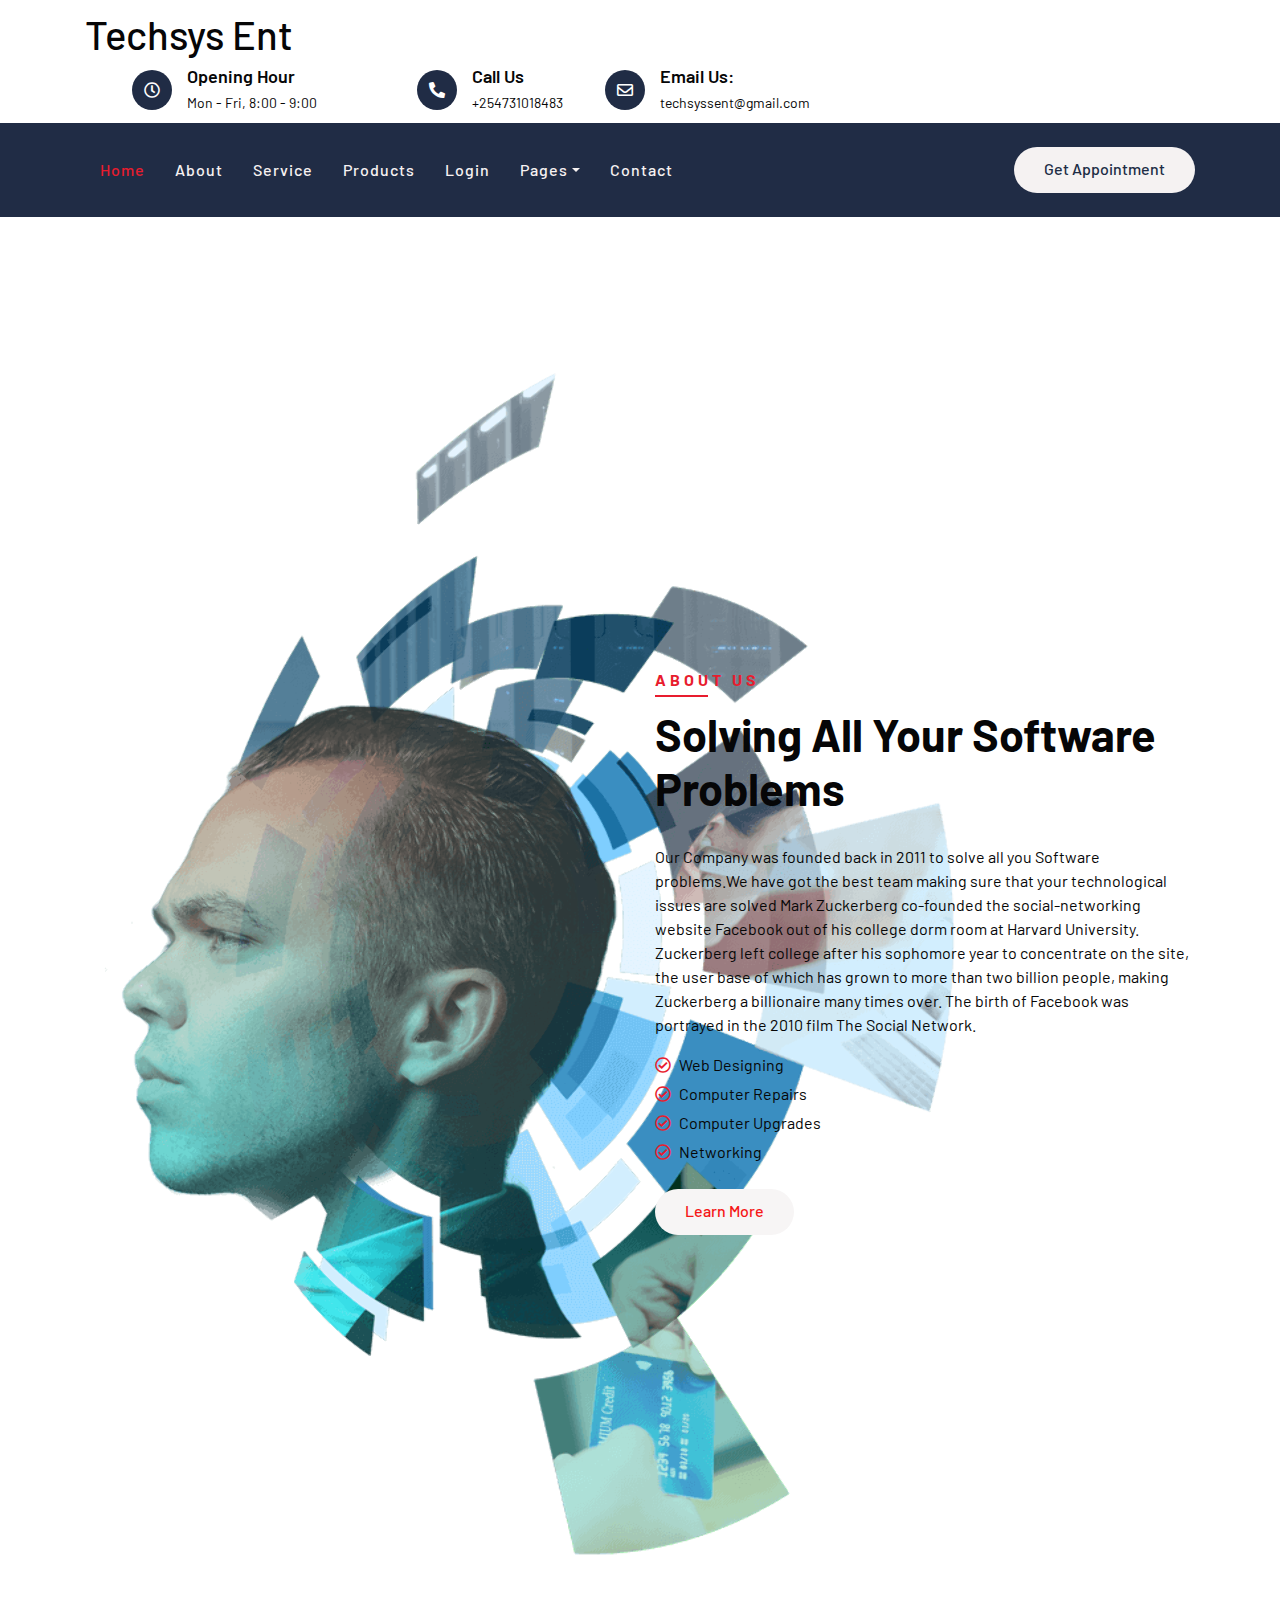
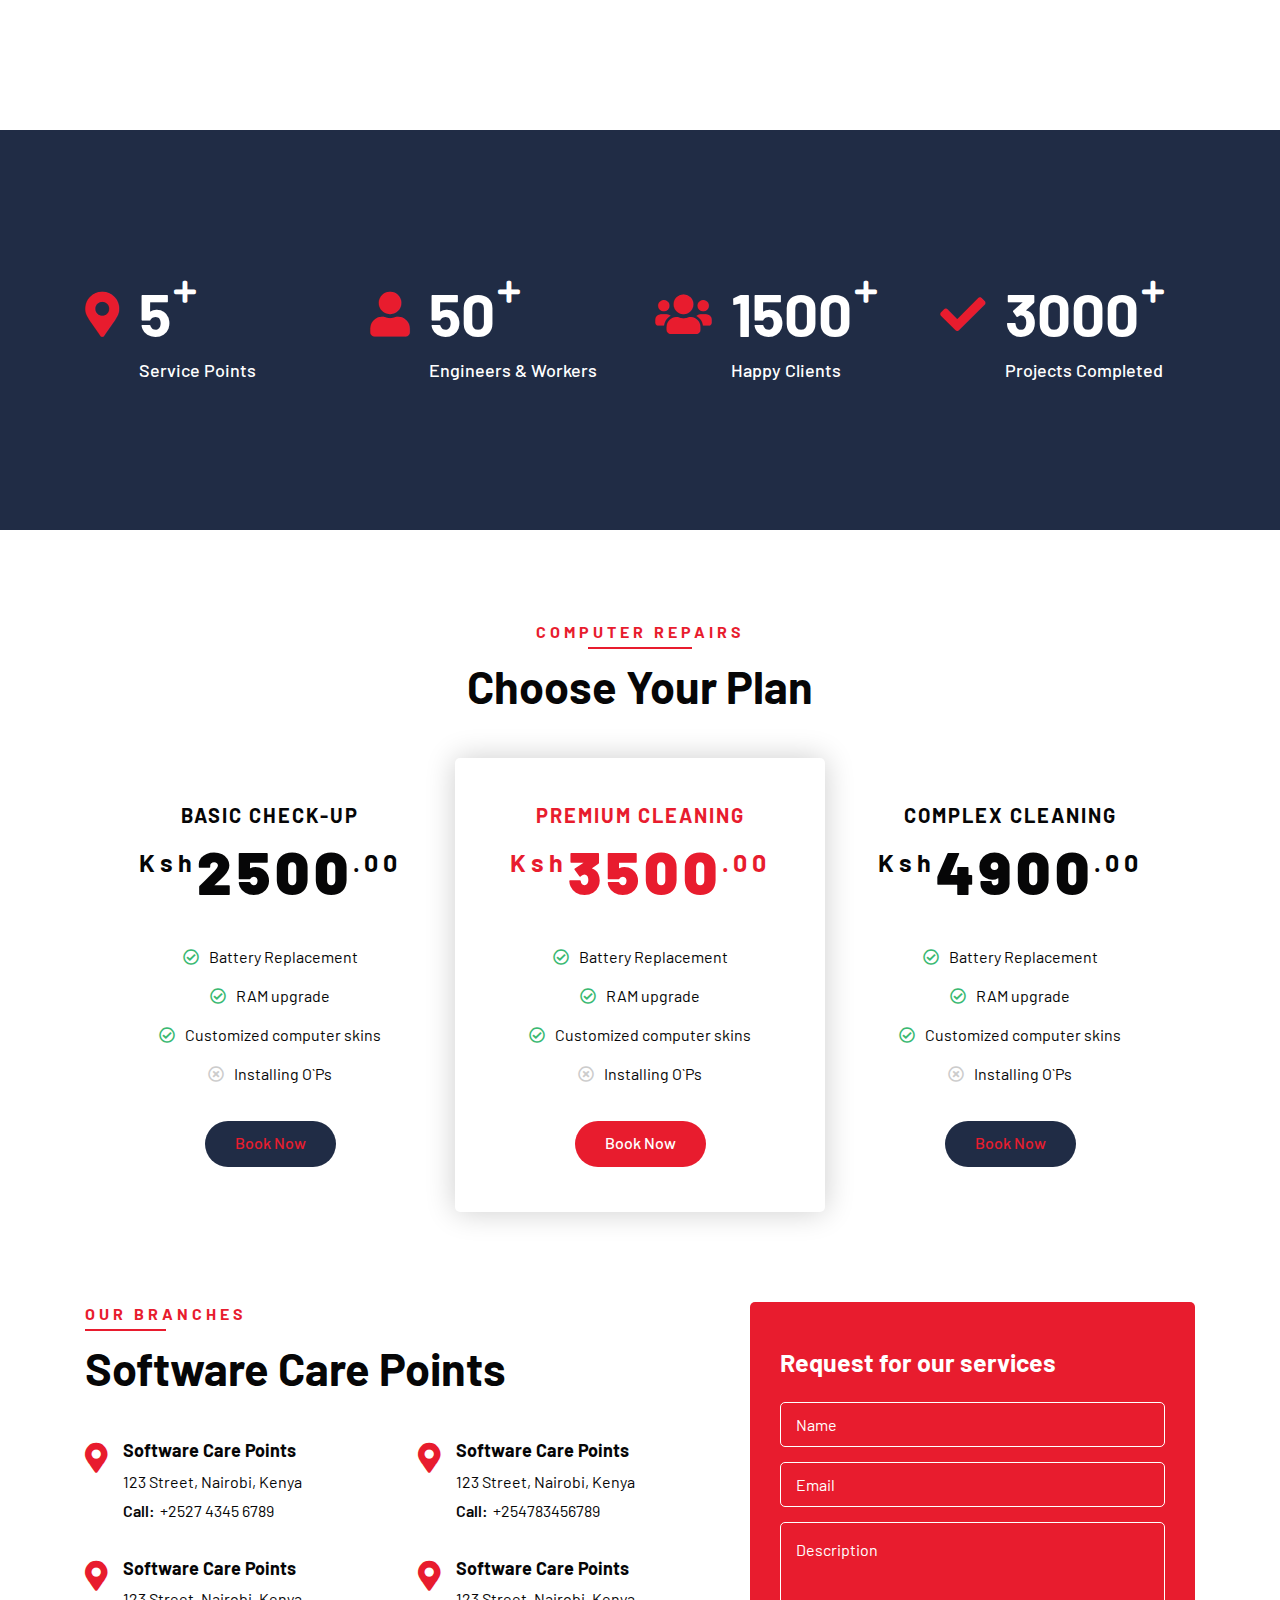
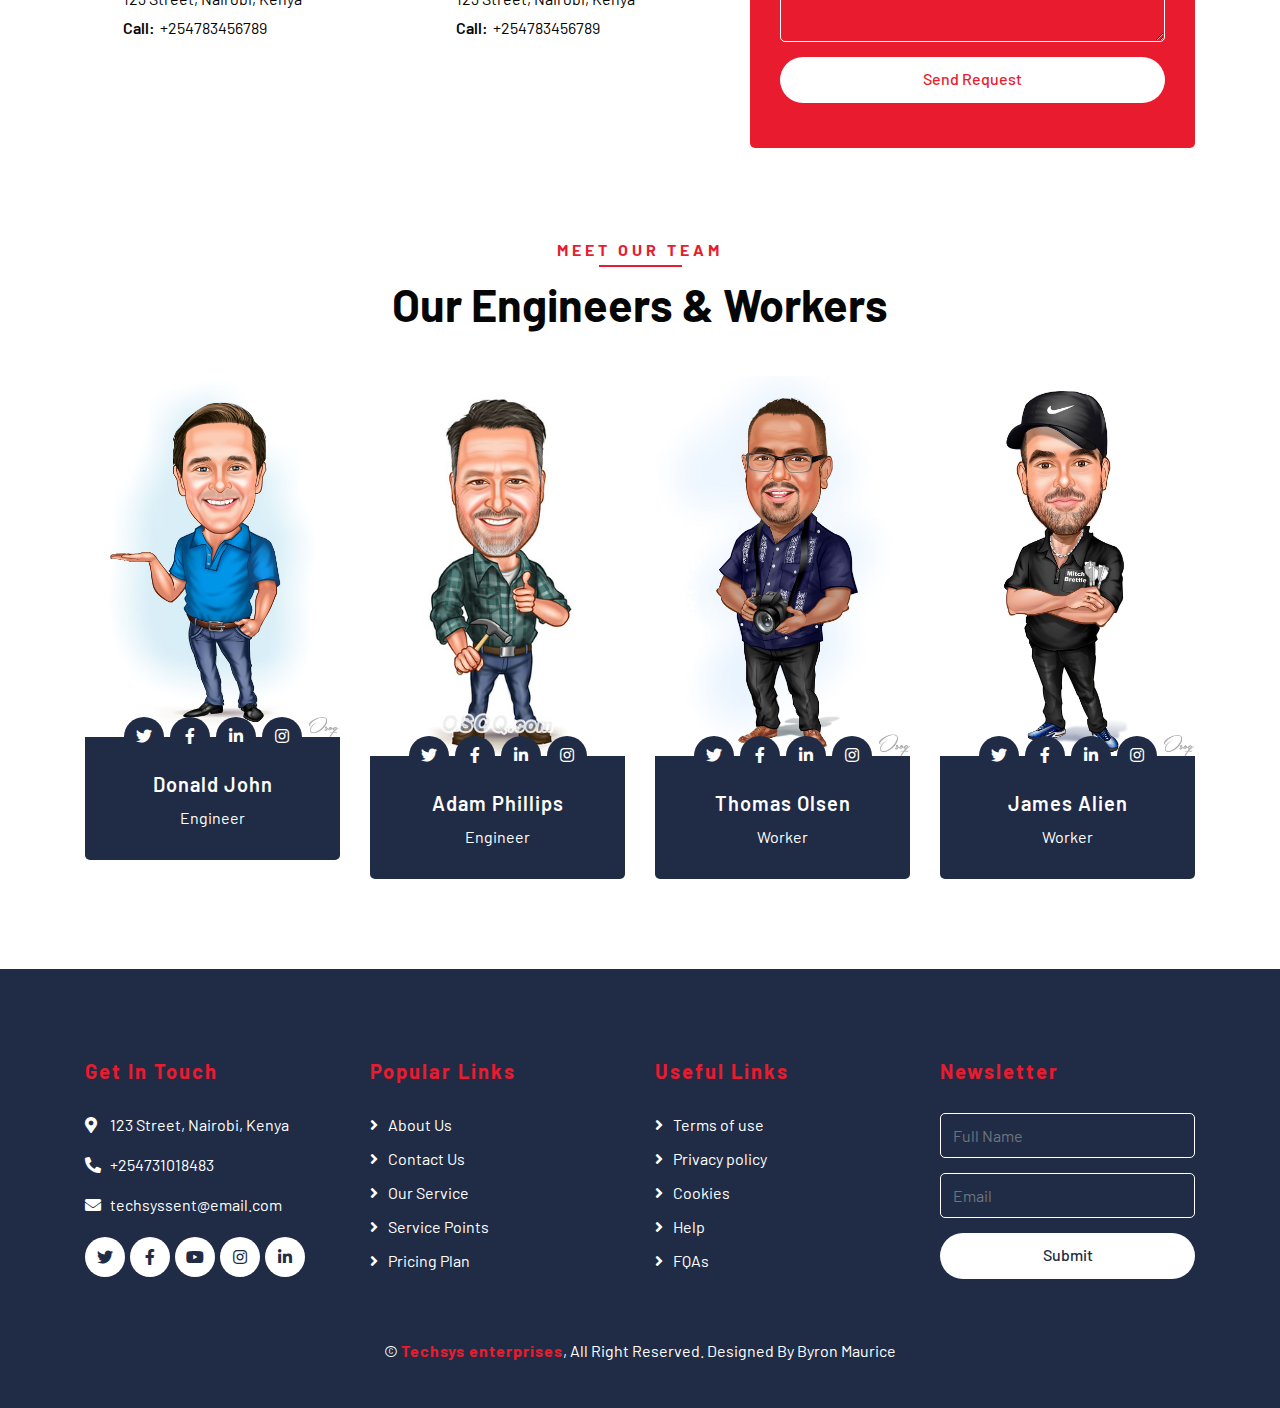
==== commit d00ce798: "changed email" ====
--- a/public/index.html
+++ b/public/index.html
@@ -68,7 +68,7 @@
                                         <i class="far fa-envelope"></i>
                                     </div>
                                     <div class="top-bar-text">
-                                        <h3>Email Us</h3>
+                                        <h3>Email Us:</h3>
                                         <p>techsyssent@gmail.com</p>
                                     </div>
                                 </div>
